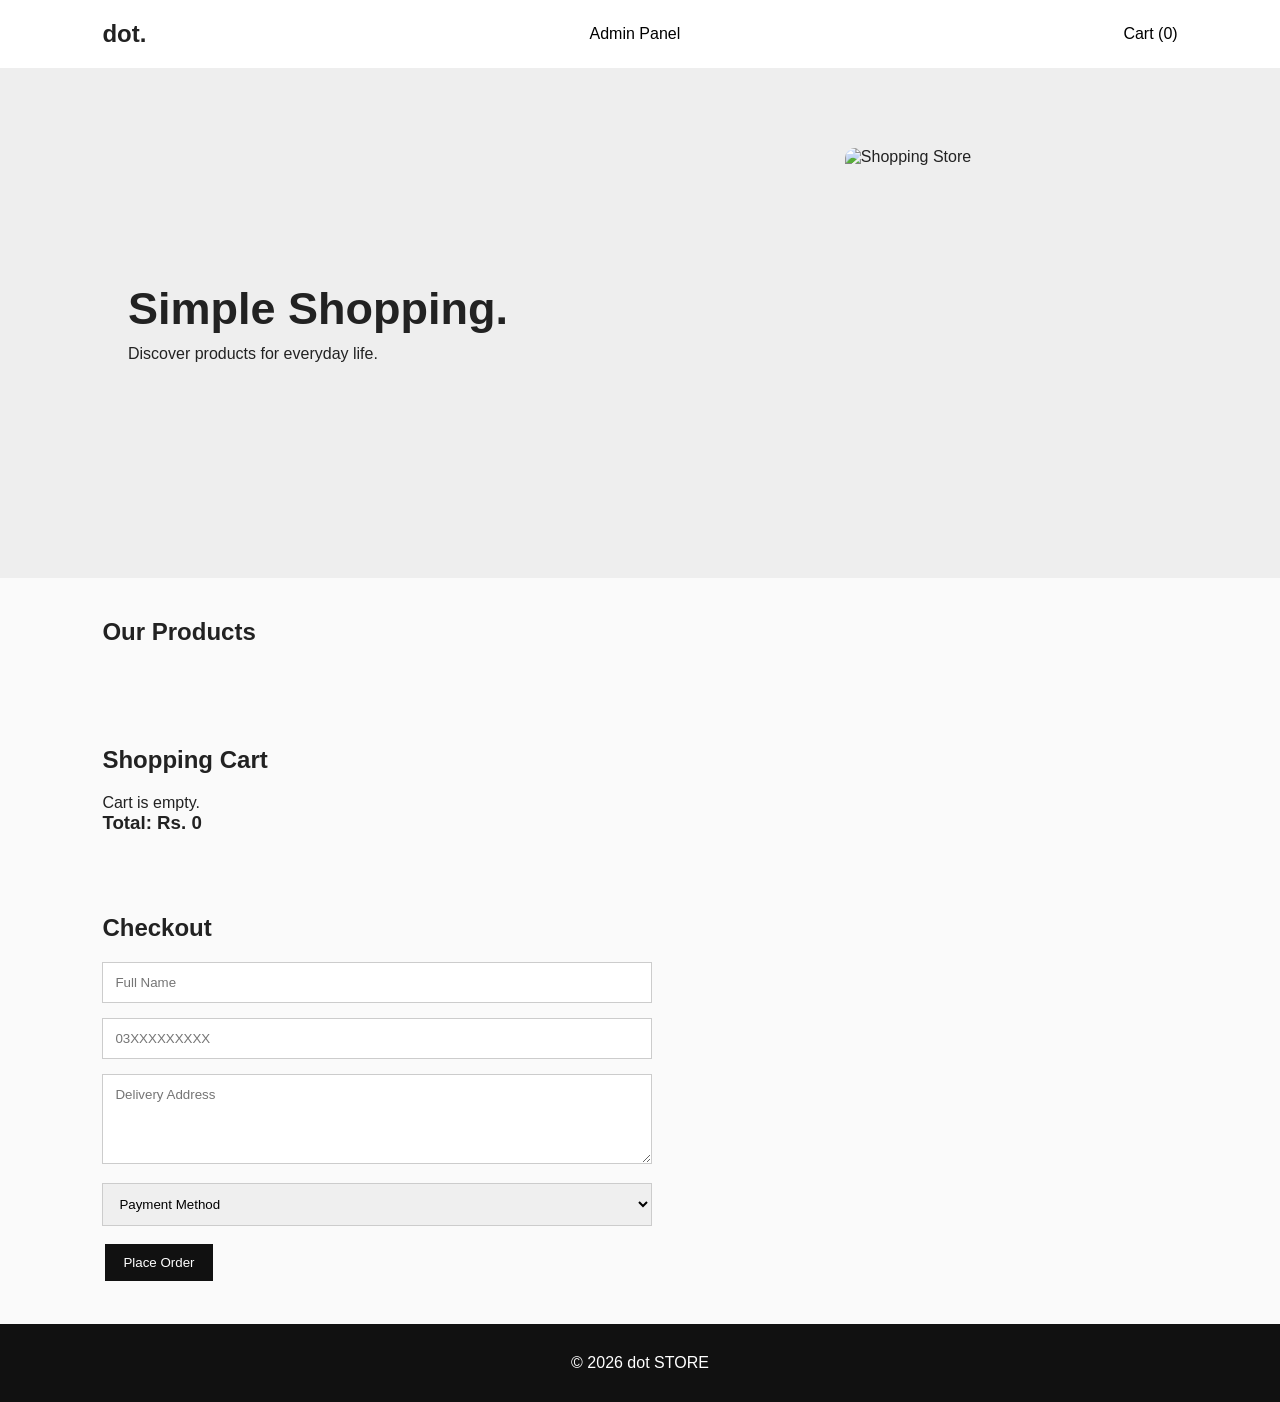
==== index.html @ 0f3b0e59 "initial commit" ====
<!DOCTYPE html>
<html>
<head>
    <title>dot Store</title>
    <meta name="viewport" content="width=device-width, initial-scale=1.0">
    <link rel="stylesheet" href="style.css">
</head>
<body>

    <nav>
        <h2>dot.</h2>
        <a href="admin.html">Admin Panel</a>
        <a href="#cart">Cart (<span id="count">0</span>)</a>
    </nav>

    <header>
    <div>
        <h1>Simple Shopping.</h1>
        <p>Discover products for everyday life.</p>
    </div>

    <img src="https://virtualreality.com.pk/wp-content/uploads/2025/02/Ecommerce-Platforms.png"
         alt="Shopping Store">
</header>

    <!-- Products -->
    <section>
        <h2>Our Products</h2>
        <div id="products" class="grid"></div>
    </section>

    <!-- Cart -->
    <section id="cart">
        <h2>Shopping Cart</h2>
        <div id="cart-items">Your cart is empty.</div>
        <h3>Total: Rs. <span id="total">0</span></h3>
    </section>

    <!-- Checkout -->
    <section>
        <h2>Checkout</h2>

        <form id="order-form">

            <input type="text" id="name" placeholder="Full Name" required>

            <input type="tel" id="phone" placeholder="03XXXXXXXXX"
                   pattern="03[0-9]{9}" required>

            <textarea id="address" placeholder="Delivery Address"
                      required minlength="10"></textarea>

            <select id="payment" required>
                <option value="">Payment Method</option>
                <option>Cash on Delivery</option>
                <option>Advance Payment</option>
            </select>

            <button type="submit">Place Order</button>

        </form>

        <p id="message"></p>
    </section>

    <footer>
        <p>© 2026 dot STORE</p>
    </footer>

    <script src="script.js"></script>
</body>
</html>
---- style.css ----
* {
    margin: 0;
    padding: 0;
    box-sizing: border-box;
    font-family: Arial;
}

body {
    background: #fafafa;
    color: #222;
}

nav {
    display: flex;
    justify-content: space-between;
    padding: 20px 8%;
    background: white;
    align-items: center;
}

nav a {
    text-decoration: none;
    color: black;
}

header {
    background: #eee;
    padding: 80px 10%;
}

header h1 {
    font-size: 45px;
    margin-bottom: 10px;
}

section {
    padding: 40px 8%;
}

section h2 {
    margin-bottom: 20px;
}

.grid {
    display: grid;
    grid-template-columns: repeat(3, 1fr);
    gap: 20px;
}

.card, .admin-box, .order {
    background: white;
    padding: 20px;
    border: 1px solid #ddd;
    border-radius: 6px;
}

.card img {
    width: 70%;
    height: 280px;
    object-fit: cover;
    display:flex;
}

.card h3, .card p {
    margin: 10px 0;
}

input, textarea, select {
    width: 100%;
    padding: 12px;
    margin-bottom: 15px;
    border: 1px solid #ccc;
}

textarea {
    height: 90px;
}

button {
    padding: 11px 18px;
    background: #111;
    color: white;
    border: none;
    cursor: pointer;
    margin: 3px;
}

button:hover {
    background: #555;
}

.cart-item, .admin-product {
    background: white;
    padding: 15px;
    margin: 10px 0;
    display: flex;
    justify-content: space-between;
    align-items: center;
    gap: 10px;
    border: 1px solid #ddd;
}

form {
    max-width: 550px;
}

footer {
    background: #111;
    color: white;
    text-align: center;
    padding: 30px;
}

#login {
    max-width: 450px;
    margin: 60px auto;
    padding: 25px;
}

.stats {
    display: flex;
    gap: 20px;
    margin-bottom: 25px;
}

.stats div {
    background: white;
    padding: 25px;
    border: 1px solid #ddd;
    flex: 1;
}

.order {
    margin-bottom: 15px;
}
header {
    display: flex;
    justify-content: space-between;
    align-items: center;
    gap: 30px;
}

header img {
    width: 30%;
    height: 350px;
    object-fit: cover;
    border-radius: 10px;
}

@media(max-width: 600px) {
    header {
        flex-direction: column;
        align-items: flex-start;
    }

    header img {
        width: 100%;
    }
}

@media(max-width: 700px) {
    .grid {
        grid-template-columns: repeat(2, 1fr);
    }

    nav {
        flex-wrap: wrap;
        gap: 12px;
    }

    header h1 {
        font-size: 32px;
    }
}

@media(max-width: 450px) {
    .grid {
        grid-template-columns: 1fr;
    }

    .cart-item, .admin-product {
        flex-direction: column;
        align-items: flex-start;
    }
}
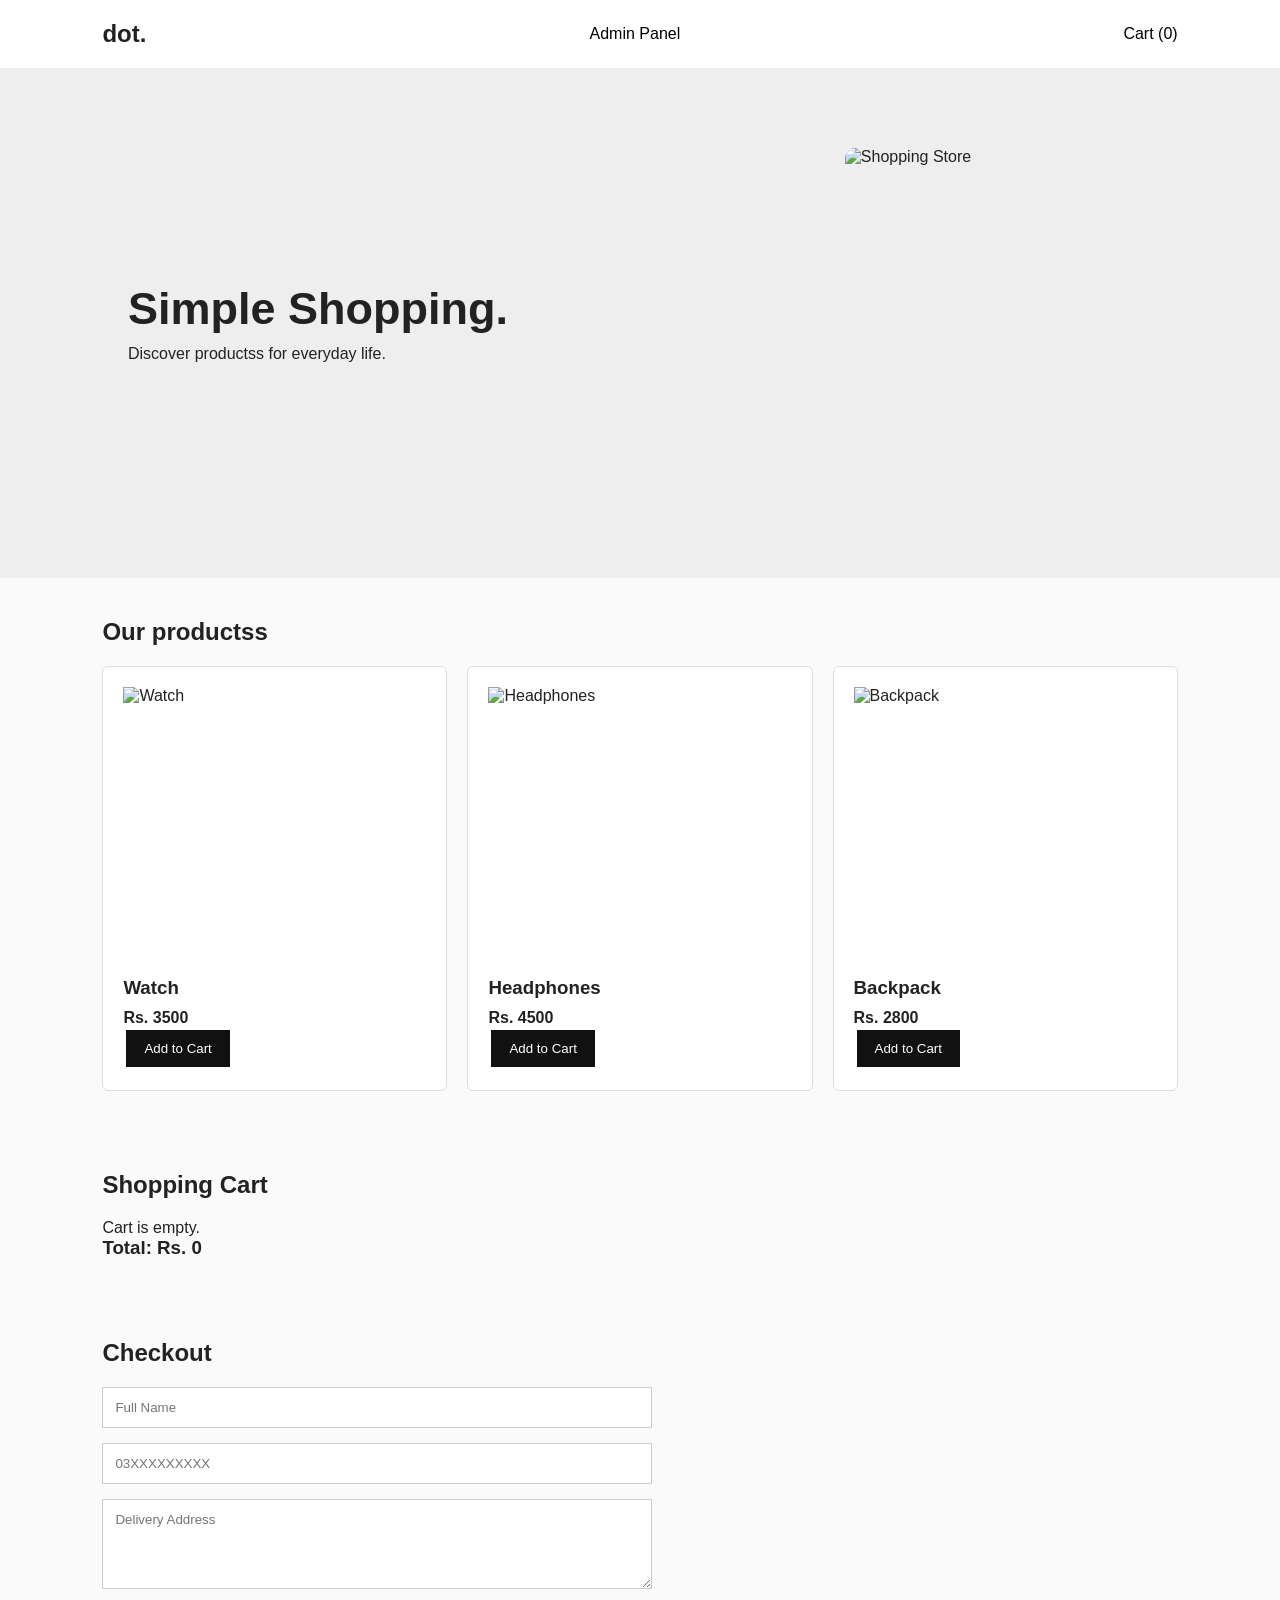
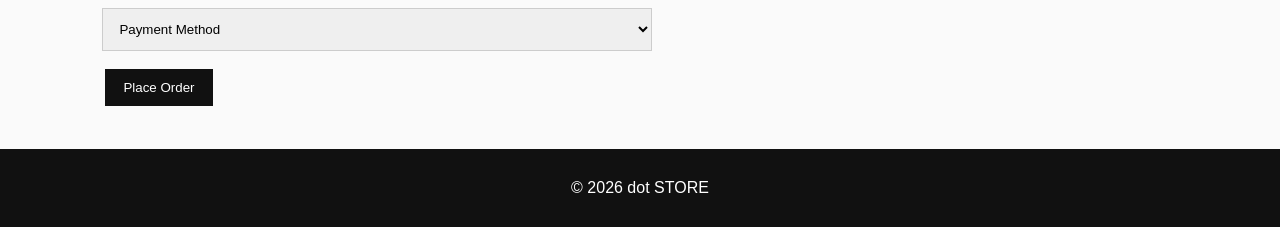
==== commit 6ffb7018: "3rd" ====
--- a/index.html
+++ b/index.html
@@ -17,17 +17,17 @@
     <header>
     <div>
         <h1>Simple Shopping.</h1>
-        <p>Discover products for everyday life.</p>
+        <p>Discover productss for everyday life.</p>
     </div>
 
     <img src="https://virtualreality.com.pk/wp-content/uploads/2025/02/Ecommerce-Platforms.png"
          alt="Shopping Store">
 </header>
 
-    <!-- Products -->
+    <!-- productss -->
     <section>
-        <h2>Our Products</h2>
-        <div id="products" class="grid"></div>
+        <h2>Our productss</h2>
+        <div id="productss" class="grid"></div>
     </section>
 
     <!-- Cart -->
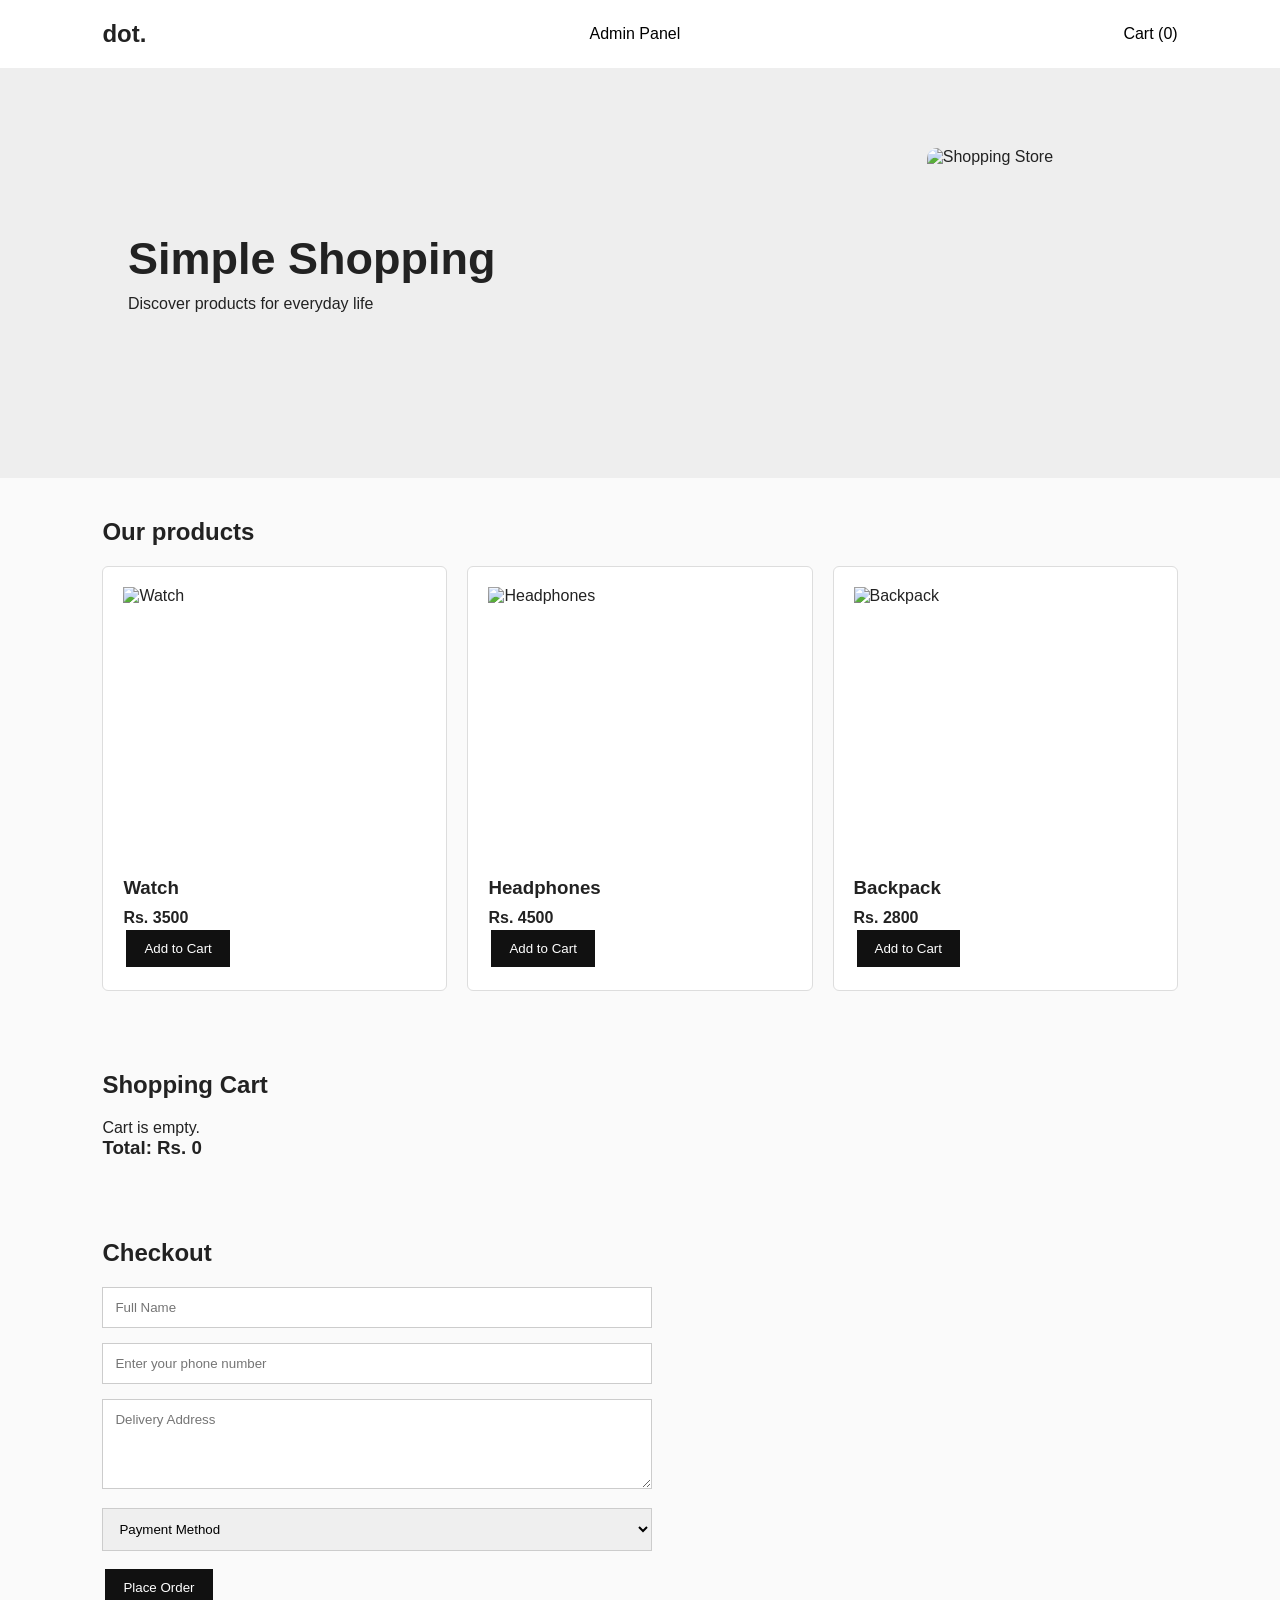
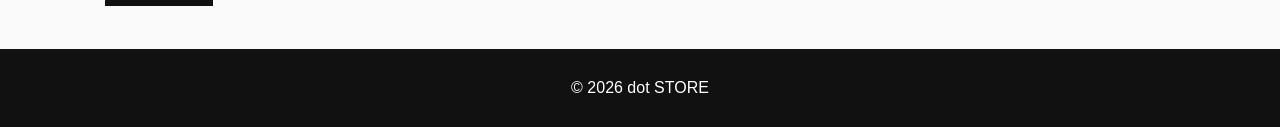
==== commit a010b800: "7th" ====
--- a/index.html
+++ b/index.html
@@ -1,73 +1,72 @@
-
 <!DOCTYPE html>
 <html>
+
 <head>
-    <title>dot Store</title>
-    <meta name="viewport" content="width=device-width, initial-scale=1.0">
-    <link rel="stylesheet" href="style.css">
+  <title>dot Store</title>
+  <meta name="viewport" content="width=device-width, initial-scale=1.0">
+  <link rel="stylesheet" href="style.css">
 </head>
+
 <body>
 
-    <nav>
-        <h2>dot.</h2>
-        <a href="admin.html">Admin Panel</a>
-        <a href="#cart">Cart (<span id="count">0</span>)</a>
-    </nav>
+  <nav>
+    <h2>dot.</h2>
+    <a href="admin.html">Admin Panel</a>
+    <a href="#cart">Cart (<span id="count">0</span>)</a>
+  </nav>
 
-    <header>
+  <header>
     <div>
-        <h1>Simple Shopping.</h1>
-        <p>Discover productss for everyday life.</p>
+      <h1>Simple Shopping</h1>
+      <p>Discover products for everyday life</p>
     </div>
 
-    <img src="https://virtualreality.com.pk/wp-content/uploads/2025/02/Ecommerce-Platforms.png"
-         alt="Shopping Store">
-</header>
+    <img src="https://virtualreality.com.pk/wp-content/uploads/2025/02/Ecommerce-Platforms.png" alt="Shopping Store">
+  </header>
 
-    <!-- productss -->
-    <section>
-        <h2>Our productss</h2>
-        <div id="productss" class="grid"></div>
-    </section>
+  <!-- products -->
+  <section>
+    <h2>Our products</h2>
+    <div id="productss" class="grid"></div>
+  </section>
 
-    <!-- Cart -->
-    <section id="cart">
-        <h2>Shopping Cart</h2>
-        <div id="cart-items">Your cart is empty.</div>
-        <h3>Total: Rs. <span id="total">0</span></h3>
-    </section>
+  <!-- Cart -->
+  <section id="cart">
+    <h2>Shopping Cart</h2>
+    <div id="cart-items">Your cart is empty</div>
+    <h3>Total: Rs. <span id="total">0</span></h3>
+  </section>
 
-    <!-- Checkout -->
-    <section>
-        <h2>Checkout</h2>
+  <!-- Checkout -->
+  <section>
+    <h2>Checkout</h2>
 
-        <form id="order-form">
+    <form id="order-form">
 
-            <input type="text" id="name" placeholder="Full Name" required>
+      <input type="text" id="name" placeholder="Full Name" required>
 
-            <input type="tel" id="phone" placeholder="03XXXXXXXXX"
-                   pattern="03[0-9]{9}" required>
+      <input type="tel" id="phone" placeholder="Enter your phone number" required>
 
-            <textarea id="address" placeholder="Delivery Address"
-                      required minlength="10"></textarea>
+      <textarea id="address" placeholder="Delivery Address" required minlength="10"></textarea>
 
-            <select id="payment" required>
-                <option value="">Payment Method</option>
-                <option>Cash on Delivery</option>
-                <option>Advance Payment</option>
-            </select>
+      <select id="payment" required>
+        <option value="">Payment Method</option>
+        <option>Cash on Delivery</option>
+        <option>Advance Payment</option>
+      </select>
 
-            <button type="submit">Place Order</button>
+      <button type="submit">Place Order</button>
 
-        </form>
+    </form>
 
-        <p id="message"></p>
-    </section>
+    <p id="message"></p>
+  </section>
 
-    <footer>
-        <p>© 2026 dot STORE</p>
-    </footer>
+  <footer>
+    <p>© 2026 dot STORE</p>
+  </footer>
 
-    <script src="script.js"></script>
+  <script src="script.js"></script>
 </body>
-</html>
+
+</html>
--- a/style.css
+++ b/style.css
@@ -142,8 +142,8 @@
 }
 
 header img {
-    width: 30%;
-    height: 350px;
+    width: 22%;
+    height: 250px;
     object-fit: cover;
     border-radius: 10px;
 }
